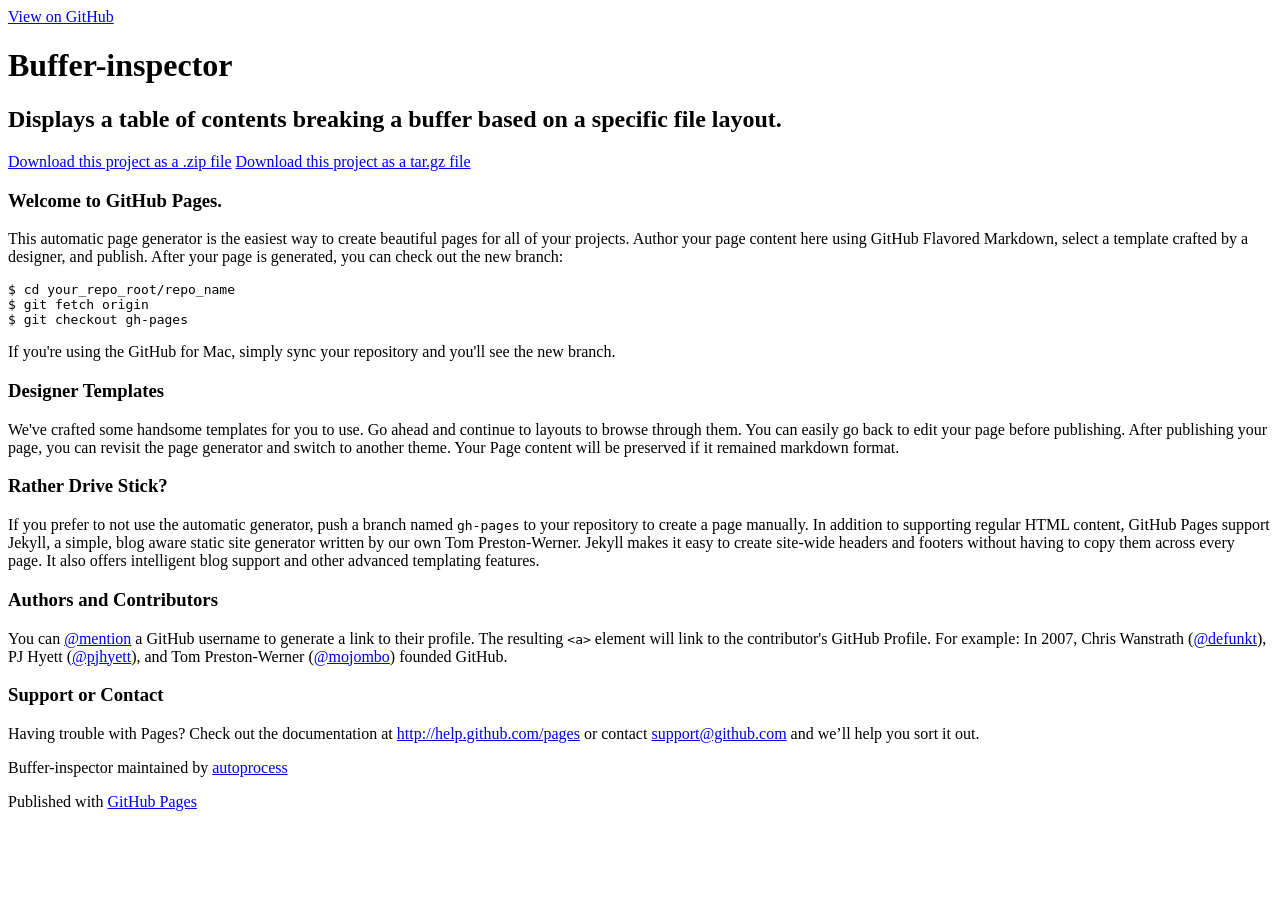
==== index.html @ 4fb951fe "Create gh-pages branch via GitHub" ====
<!DOCTYPE html>
<html>

  <head>
    <meta charset='utf-8' />
    <meta http-equiv="X-UA-Compatible" content="chrome=1" />
    <meta name="description" content="Buffer-inspector : Displays a table of contents breaking a buffer based on a specific file layout." />

    <link rel="stylesheet" type="text/css" media="screen" href="stylesheets/stylesheet.css">

    <title>Buffer-inspector</title>
  </head>

  <body>

    <!-- HEADER -->
    <div id="header_wrap" class="outer">
        <header class="inner">
          <a id="forkme_banner" href="https://github.com/autoprocess/buffer-inspector">View on GitHub</a>

          <h1 id="project_title">Buffer-inspector</h1>
          <h2 id="project_tagline">Displays a table of contents breaking a buffer based on a specific file layout.</h2>

            <section id="downloads">
              <a class="zip_download_link" href="https://github.com/autoprocess/buffer-inspector/zipball/master">Download this project as a .zip file</a>
              <a class="tar_download_link" href="https://github.com/autoprocess/buffer-inspector/tarball/master">Download this project as a tar.gz file</a>
            </section>
        </header>
    </div>

    <!-- MAIN CONTENT -->
    <div id="main_content_wrap" class="outer">
      <section id="main_content" class="inner">
        <h3>
<a name="welcome-to-github-pages" class="anchor" href="#welcome-to-github-pages"><span class="octicon octicon-link"></span></a>Welcome to GitHub Pages.</h3>

<p>This automatic page generator is the easiest way to create beautiful pages for all of your projects. Author your page content here using GitHub Flavored Markdown, select a template crafted by a designer, and publish. After your page is generated, you can check out the new branch:</p>

<pre><code>$ cd your_repo_root/repo_name
$ git fetch origin
$ git checkout gh-pages
</code></pre>

<p>If you're using the GitHub for Mac, simply sync your repository and you'll see the new branch.</p>

<h3>
<a name="designer-templates" class="anchor" href="#designer-templates"><span class="octicon octicon-link"></span></a>Designer Templates</h3>

<p>We've crafted some handsome templates for you to use. Go ahead and continue to layouts to browse through them. You can easily go back to edit your page before publishing. After publishing your page, you can revisit the page generator and switch to another theme. Your Page content will be preserved if it remained markdown format.</p>

<h3>
<a name="rather-drive-stick" class="anchor" href="#rather-drive-stick"><span class="octicon octicon-link"></span></a>Rather Drive Stick?</h3>

<p>If you prefer to not use the automatic generator, push a branch named <code>gh-pages</code> to your repository to create a page manually. In addition to supporting regular HTML content, GitHub Pages support Jekyll, a simple, blog aware static site generator written by our own Tom Preston-Werner. Jekyll makes it easy to create site-wide headers and footers without having to copy them across every page. It also offers intelligent blog support and other advanced templating features.</p>

<h3>
<a name="authors-and-contributors" class="anchor" href="#authors-and-contributors"><span class="octicon octicon-link"></span></a>Authors and Contributors</h3>

<p>You can <a href="https://github.com/blog/821" class="user-mention">@mention</a> a GitHub username to generate a link to their profile. The resulting <code>&lt;a&gt;</code> element will link to the contributor's GitHub Profile. For example: In 2007, Chris Wanstrath (<a href="https://github.com/defunkt" class="user-mention">@defunkt</a>), PJ Hyett (<a href="https://github.com/pjhyett" class="user-mention">@pjhyett</a>), and Tom Preston-Werner (<a href="https://github.com/mojombo" class="user-mention">@mojombo</a>) founded GitHub.</p>

<h3>
<a name="support-or-contact" class="anchor" href="#support-or-contact"><span class="octicon octicon-link"></span></a>Support or Contact</h3>

<p>Having trouble with Pages? Check out the documentation at <a href="http://help.github.com/pages">http://help.github.com/pages</a> or contact <a href="mailto:support@github.com">support@github.com</a> and we’ll help you sort it out.</p>
      </section>
    </div>

    <!-- FOOTER  -->
    <div id="footer_wrap" class="outer">
      <footer class="inner">
        <p class="copyright">Buffer-inspector maintained by <a href="https://github.com/autoprocess">autoprocess</a></p>
        <p>Published with <a href="http://pages.github.com">GitHub Pages</a></p>
      </footer>
    </div>

    

  </body>
</html>
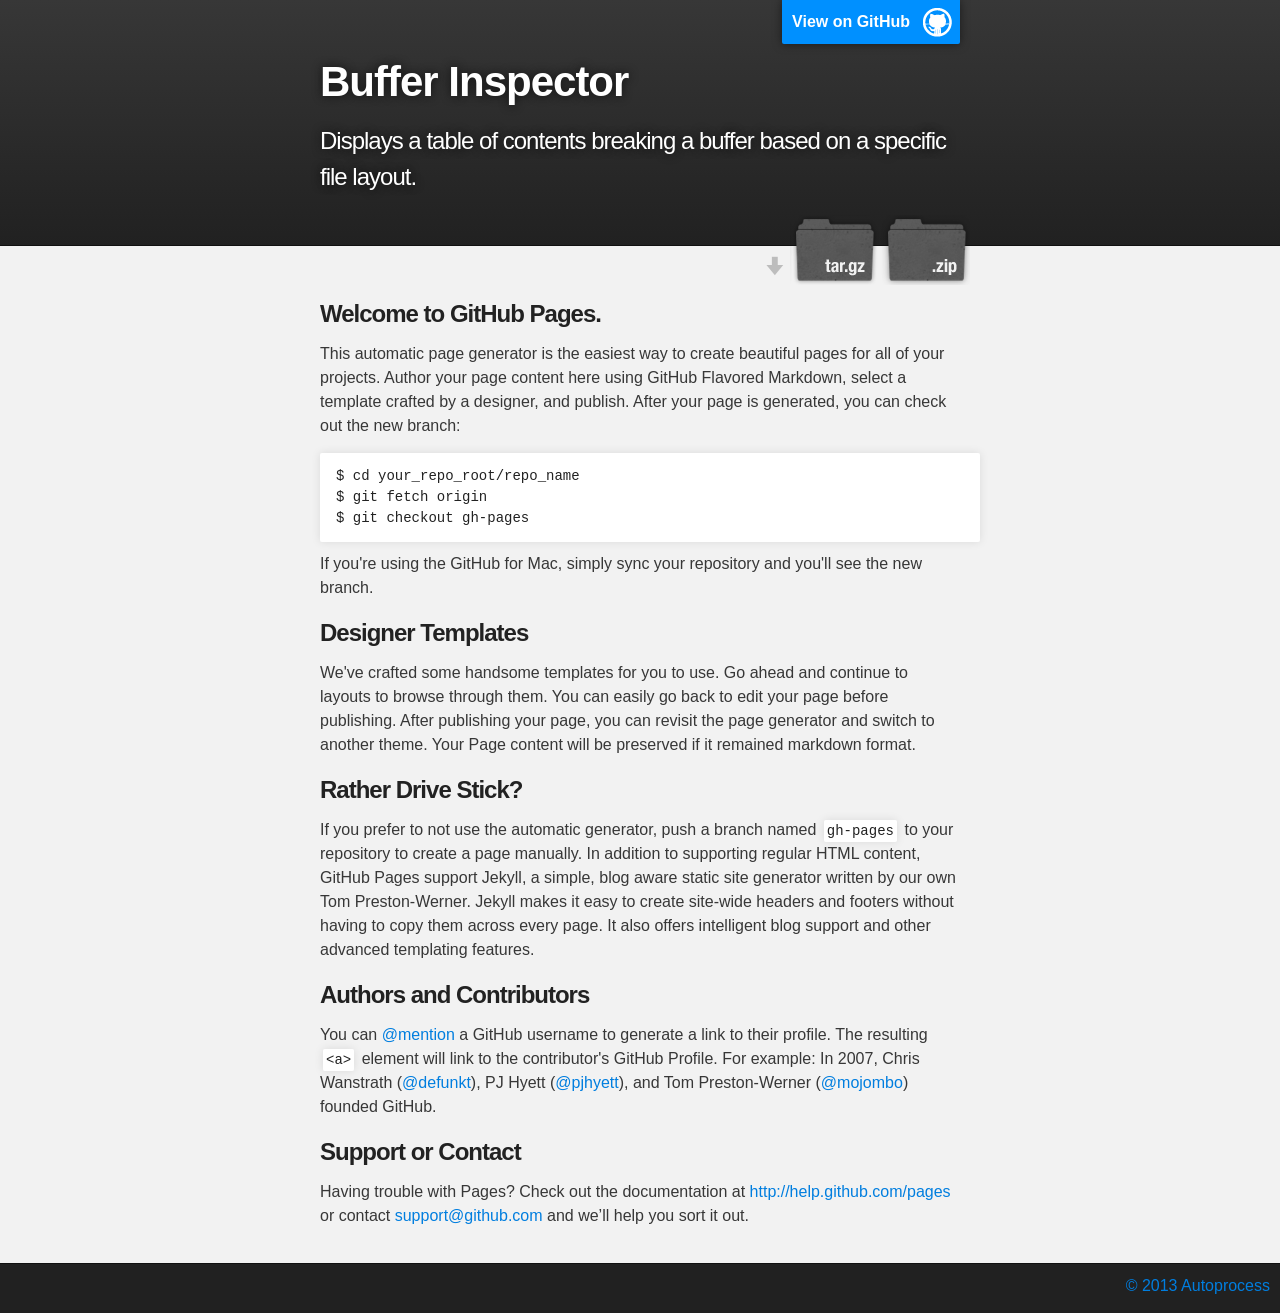
==== commit 1dda042d: "Alterações na página inicial" ====
--- a/index.html
+++ b/index.html
@@ -8,7 +8,7 @@
 
     <link rel="stylesheet" type="text/css" media="screen" href="stylesheets/stylesheet.css">
 
-    <title>Buffer-inspector</title>
+    <title>Buffer Inspector</title>
   </head>
 
   <body>
@@ -18,7 +18,7 @@
         <header class="inner">
           <a id="forkme_banner" href="https://github.com/autoprocess/buffer-inspector">View on GitHub</a>
 
-          <h1 id="project_title">Buffer-inspector</h1>
+          <h1 id="project_title">Buffer Inspector</h1>
           <h2 id="project_tagline">Displays a table of contents breaking a buffer based on a specific file layout.</h2>
 
             <section id="downloads">
@@ -67,10 +67,7 @@
 
     <!-- FOOTER  -->
     <div id="footer_wrap" class="outer">
-      <footer class="inner">
-        <p class="copyright">Buffer-inspector maintained by <a href="https://github.com/autoprocess">autoprocess</a></p>
-        <p>Published with <a href="http://pages.github.com">GitHub Pages</a></p>
-      </footer>
+        <p class="copyright"><a href="https://github.com/autoprocess">© 2013 Autoprocess</a></p>
     </div>
 
     
--- a/stylesheets/stylesheet.css
+++ b/stylesheets/stylesheet.css
@@ -0,0 +1,431 @@
+/*******************************************************************************
+Slate Theme for GitHub Pages
+by Jason Costello, @jsncostello
+*******************************************************************************/
+
+@import url(pygment_trac.css);
+
+/*******************************************************************************
+MeyerWeb Reset
+*******************************************************************************/
+
+html, body, div, span, applet, object, iframe,
+h1, h2, h3, h4, h5, h6, p, blockquote, pre,
+a, abbr, acronym, address, big, cite, code,
+del, dfn, em, img, ins, kbd, q, s, samp,
+small, strike, strong, sub, sup, tt, var,
+b, u, i, center,
+dl, dt, dd, ol, ul, li,
+fieldset, form, label, legend,
+table, caption, tbody, tfoot, thead, tr, th, td,
+article, aside, canvas, details, embed,
+figure, figcaption, footer, header, hgroup,
+menu, nav, output, ruby, section, summary,
+time, mark, audio, video {
+  margin: 0;
+  padding: 0;
+  border: 0;
+  font: inherit;
+  vertical-align: baseline;
+}
+
+/* HTML5 display-role reset for older browsers */
+article, aside, details, figcaption, figure,
+footer, header, hgroup, menu, nav, section {
+  display: block;
+}
+
+ol, ul {
+  list-style: none;
+}
+
+blockquote, q {
+}
+
+table {
+  border-collapse: collapse;
+  border-spacing: 0;
+}
+
+/*******************************************************************************
+Theme Styles
+*******************************************************************************/
+
+body {
+  box-sizing: border-box;
+  color:#373737;
+  background: #212121;
+  font-size: 16px;
+  font-family: 'Myriad Pro', Calibri, Helvetica, Arial, sans-serif;
+  line-height: 1.5;
+  -webkit-font-smoothing: antialiased;
+}
+
+h1, h2, h3, h4, h5, h6 {
+  margin: 10px 0;
+  font-weight: 700;
+  color:#222222;
+  font-family: 'Lucida Grande', 'Calibri', Helvetica, Arial, sans-serif;
+  letter-spacing: -1px;
+}
+
+h1 {
+  font-size: 36px;
+  font-weight: 700;
+}
+
+h2 {
+  padding-bottom: 10px;
+  font-size: 32px;
+  background: url('../images/bg_hr.png') repeat-x bottom;
+}
+
+h3 {
+  font-size: 24px;
+}
+
+h4 {
+  font-size: 21px;
+}
+
+h5 {
+  font-size: 18px;
+}
+
+h6 {
+  font-size: 16px;
+}
+
+p {
+  margin: 10px 0 15px 0;
+}
+
+footer p {
+  color: #f2f2f2;
+}
+
+a {
+  text-decoration: none;
+  color: #007edf;
+  text-shadow: none;
+
+  transition: color 0.5s ease;
+  transition: text-shadow 0.5s ease;
+  -webkit-transition: color 0.5s ease;
+  -webkit-transition: text-shadow 0.5s ease;
+  -moz-transition: color 0.5s ease;
+  -moz-transition: text-shadow 0.5s ease;
+  -o-transition: color 0.5s ease;
+  -o-transition: text-shadow 0.5s ease;
+  -ms-transition: color 0.5s ease;
+  -ms-transition: text-shadow 0.5s ease;
+}
+
+#main_content a:hover {
+  color: #0069ba;
+  text-shadow: #0090ff 0px 0px 2px;
+}
+
+footer a:hover {
+  color: #43adff;
+  text-shadow: #0090ff 0px 0px 2px;
+}
+
+em {
+  font-style: italic;
+}
+
+strong {
+  font-weight: bold;
+}
+
+img {
+  position: relative;
+  margin: 0 auto;
+  max-width: 739px;
+  padding: 5px;
+  margin: 10px 0 10px 0;
+  border: 1px solid #ebebeb;
+
+  box-shadow: 0 0 5px #ebebeb;
+  -webkit-box-shadow: 0 0 5px #ebebeb;
+  -moz-box-shadow: 0 0 5px #ebebeb;
+  -o-box-shadow: 0 0 5px #ebebeb;
+  -ms-box-shadow: 0 0 5px #ebebeb;
+}
+
+pre, code {
+  width: 100%;
+  color: #222;
+  background-color: #fff;
+
+  font-family: Monaco, "Bitstream Vera Sans Mono", "Lucida Console", Terminal, monospace;
+  font-size: 14px;
+
+  border-radius: 2px;
+  -moz-border-radius: 2px;
+  -webkit-border-radius: 2px;
+
+
+
+}
+
+pre {
+  width: 100%;
+  padding: 10px;
+  box-shadow: 0 0 10px rgba(0,0,0,.1);
+  overflow: auto;
+}
+
+code {
+  padding: 3px;
+  margin: 0 3px;
+  box-shadow: 0 0 10px rgba(0,0,0,.1);
+}
+
+pre code {
+  display: block;
+  box-shadow: none;
+}
+
+blockquote {
+  color: #666;
+  margin-bottom: 20px;
+  padding: 0 0 0 20px;
+  border-left: 3px solid #bbb;
+}
+
+ul, ol, dl {
+  margin-bottom: 15px
+}
+
+ul li {
+  list-style: inside;
+  padding-left: 20px;
+}
+
+ol li {
+  list-style: decimal inside;
+  padding-left: 20px;
+}
+
+dl dt {
+  font-weight: bold;
+}
+
+dl dd {
+  padding-left: 20px;
+  font-style: italic;
+}
+
+dl p {
+  padding-left: 20px;
+  font-style: italic;
+}
+
+hr {
+  height: 1px;
+  margin-bottom: 5px;
+  border: none;
+  background: url('../images/bg_hr.png') repeat-x center;
+}
+
+table {
+  border: 1px solid #373737;
+  margin-bottom: 20px;
+  text-align: left;
+ }
+
+th {
+  font-family: 'Lucida Grande', 'Helvetica Neue', Helvetica, Arial, sans-serif;
+  padding: 10px;
+  background: #373737;
+  color: #fff;
+ }
+
+td {
+  padding: 10px;
+  border: 1px solid #373737;
+ }
+
+form {
+  background: #f2f2f2;
+  padding: 20px;
+}
+
+img {
+  width: 100%;
+  max-width: 100%;
+}
+
+/*******************************************************************************
+Full-Width Styles
+*******************************************************************************/
+
+.outer {
+  width: 100%;
+}
+
+.inner {
+  position: relative;
+  max-width: 640px;
+  padding: 20px 10px;
+  margin: 0 auto;
+}
+
+#forkme_banner {
+  display: block;
+  position: absolute;
+  top:0;
+  right: 10px;
+  z-index: 10;
+  padding: 10px 50px 10px 10px;
+  color: #fff;
+  background: url('../images/blacktocat.png') #0090ff no-repeat 95% 50%;
+  font-weight: 700;
+  box-shadow: 0 0 10px rgba(0,0,0,.5);
+  border-bottom-left-radius: 2px;
+  border-bottom-right-radius: 2px;
+}
+
+#header_wrap {
+  background: #212121;
+  background: -moz-linear-gradient(top, #373737, #212121);
+  background: -webkit-linear-gradient(top, #373737, #212121);
+  background: -ms-linear-gradient(top, #373737, #212121);
+  background: -o-linear-gradient(top, #373737, #212121);
+  background: linear-gradient(top, #373737, #212121);
+}
+
+#header_wrap .inner {
+  padding: 50px 10px 30px 10px;
+}
+
+#project_title {
+  margin: 0;
+  color: #fff;
+  font-size: 42px;
+  font-weight: 700;
+  text-shadow: #111 0px 0px 10px;
+}
+
+#project_tagline {
+  color: #fff;
+  font-size: 24px;
+  font-weight: 300;
+  background: none;
+  text-shadow: #111 0px 0px 10px;
+}
+
+#downloads {
+  position: absolute;
+  width: 210px;
+  z-index: 10;
+  bottom: -40px;
+  right: 0;
+  height: 70px;
+  background: url('../images/icon_download.png') no-repeat 0% 90%;
+}
+
+.zip_download_link {
+  display: block;
+  float: right;
+  width: 90px;
+  height:70px;
+  text-indent: -5000px;
+  overflow: hidden;
+  background: url(../images/sprite_download.png) no-repeat bottom left;
+}
+
+.tar_download_link {
+  display: block;
+  float: right;
+  width: 90px;
+  height:70px;
+  text-indent: -5000px;
+  overflow: hidden;
+  background: url(../images/sprite_download.png) no-repeat bottom right;
+  margin-left: 10px;
+}
+
+.zip_download_link:hover {
+  background: url(../images/sprite_download.png) no-repeat top left;
+}
+
+.tar_download_link:hover {
+  background: url(../images/sprite_download.png) no-repeat top right;
+}
+
+#main_content_wrap {
+  background: #f2f2f2;
+  border-top: 1px solid #111;
+  border-bottom: 1px solid #111;
+}
+
+#main_content {
+  padding-top: 40px;
+}
+
+#footer_wrap {
+  text-align: right;
+  background: #212121;
+}
+
+#footer_wrap p{
+  padding-right: 10px;
+}
+
+
+/*******************************************************************************
+Small Device Styles
+*******************************************************************************/
+
+@media screen and (max-width: 480px) {
+  body {
+    font-size:14px;
+  }
+
+  #downloads {
+    display: none;
+  }
+
+  .inner {
+    min-width: 320px;
+    max-width: 480px;
+  }
+
+  #project_title {
+  font-size: 32px;
+  }
+
+  h1 {
+    font-size: 28px;
+  }
+
+  h2 {
+    font-size: 24px;
+  }
+
+  h3 {
+    font-size: 21px;
+  }
+
+  h4 {
+    font-size: 18px;
+  }
+
+  h5 {
+    font-size: 14px;
+  }
+
+  h6 {
+    font-size: 12px;
+  }
+
+  code, pre {
+    min-width: 320px;
+    max-width: 480px;
+    font-size: 11px;
+  }
+
+}
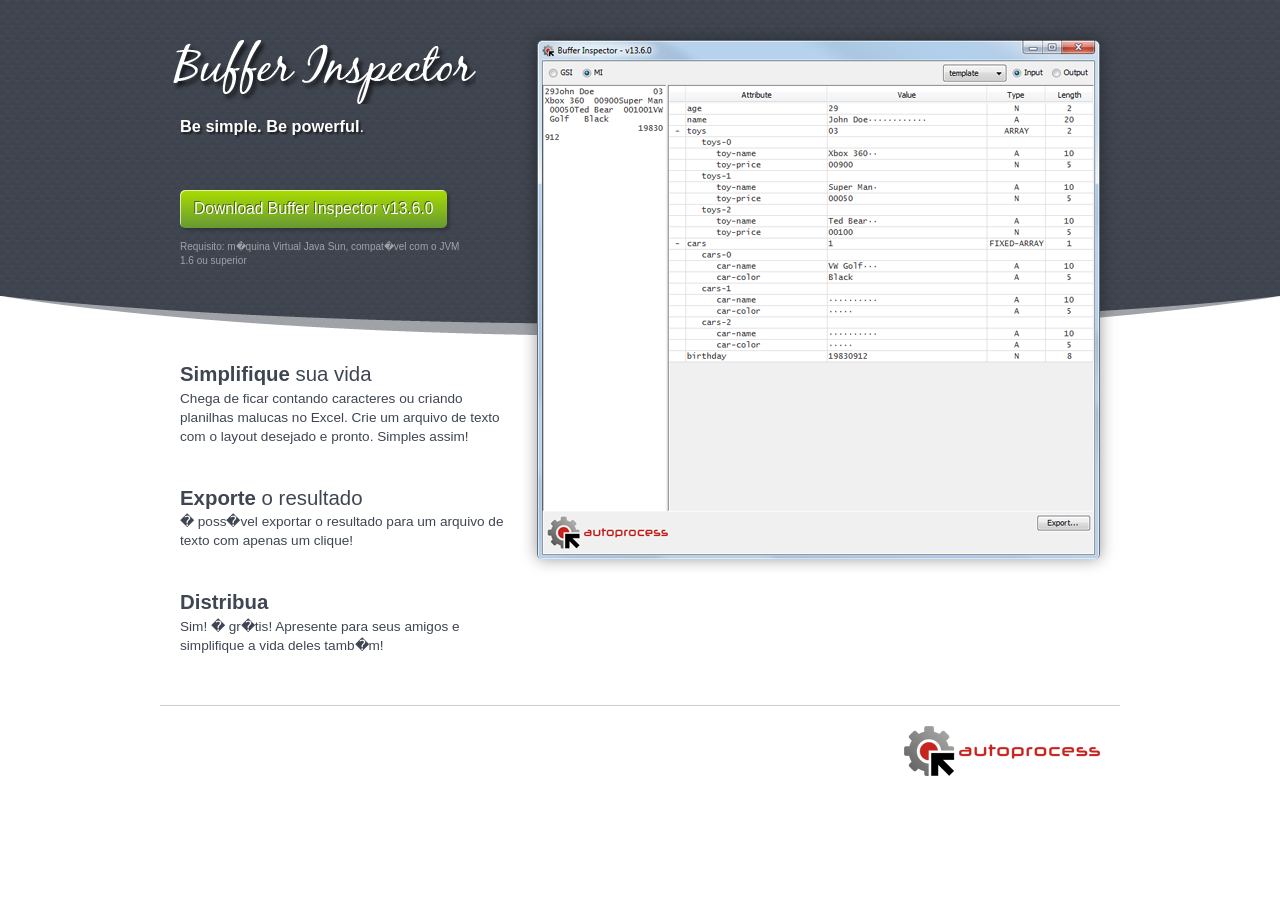
==== commit a2aec1eb: "new site" ====
--- a/index.html
+++ b/index.html
@@ -1,76 +1,66 @@
 <!DOCTYPE html>
-<html>
+<html lang="pt-BR">
+	<head>
+		<title>Buffer Inspector</title>
+		<link rel="stylesheet" href="css/site.css" />
+		<link rel="shortcut icon" href="../favicon.ico">
+	</head>
+	<body class="home">
+		<header>
+			<div class="inner">
+				<div id="branding">
+					<h1 id="logo"><img src="img/logo-inspector.png" alt="Buffer Inspector" /></h1>
+					<h2><strong>Be simple. Be powerful</strong>.</h2>
+				</div>
+				<div id="actions">
+					<a class="button buttonOn" href="download/inspector-13.6.0.jar">Download Buffer Inspector v13.6.0</a>
+					<p id="worksWith">Requisito: m�quina Virtual Java Sun, compat�vel com o JVM 1.6 ou superior</p>
+				</div> <!-- /#actions -->
+				<div id="screenshot" title="Screenshot of Buffer Inspector"></div>
+			</div> <!-- /.inner -->
+		</header>
+		<section id="content">
+			<div id="v"></div>
+			<section id="majorPoints">
+				<section>
+					<div class="inner">
+						<h2><strong>Simplifique</strong> sua vida</h2>
+						<p>Chega de ficar contando caracteres ou criando planilhas malucas no Excel. Crie um arquivo de texto com o layout desejado e pronto. Simples assim!</p>
+					</div> <!-- /.inner -->
+				</section>
+				<section>
+					<div class="inner">
+						<h2><strong>Exporte</strong> o resultado</h2>
+						<p>� poss�vel exportar o resultado para um arquivo de texto com apenas um clique!</p>
+					</div> <!-- /.inner -->
+				</section>
+				<section>
+					<div class="inner">
+						<h2><strong>Distribua</strong></h2>
+						<p>Sim! � gr�tis! Apresente para seus amigos e simplifique a vida deles tamb�m!</p>
+					</div> <!-- /.inner -->
+				</section>
+			</section> <!-- /#majorPoints -->
+		</section> <!-- /#content -->
+		<section id="footer">
+			<a href="http://www.autoprocess.com.br" target="_self">
+				<img border="0" src="img/auto_process.png">
+			</a>
+		</section>
 
-  <head>
-    <meta charset='utf-8' />
-    <meta http-equiv="X-UA-Compatible" content="chrome=1" />
-    <meta name="description" content="Buffer-inspector : Displays a table of contents breaking a buffer based on a specific file layout." />
+<script type="text/javascript">
 
-    <link rel="stylesheet" type="text/css" media="screen" href="stylesheets/stylesheet.css">
+var _gaq = _gaq || [];
+_gaq.push(['_setAccount', 'UA-23134250-1']);
+_gaq.push(['_trackPageview']);
 
-    <title>Buffer Inspector</title>
-  </head>
+(function() {
+var ga = document.createElement('script'); ga.type = 'text/javascript'; ga.async = true;
+ga.src = ('https:' == document.location.protocol ? 'https://ssl' : 'http://www') + '.google-analytics.com/ga.js';
+var s = document.getElementsByTagName('script')[0]; s.parentNode.insertBefore(ga, s);
+})();
 
-  <body>
+</script>
 
-    <!-- HEADER -->
-    <div id="header_wrap" class="outer">
-        <header class="inner">
-          <a id="forkme_banner" href="https://github.com/autoprocess/buffer-inspector">View on GitHub</a>
-
-          <h1 id="project_title">Buffer Inspector</h1>
-          <h2 id="project_tagline">Displays a table of contents breaking a buffer based on a specific file layout.</h2>
-
-            <section id="downloads">
-              <a class="zip_download_link" href="https://github.com/autoprocess/buffer-inspector/zipball/master">Download this project as a .zip file</a>
-              <a class="tar_download_link" href="https://github.com/autoprocess/buffer-inspector/tarball/master">Download this project as a tar.gz file</a>
-            </section>
-        </header>
-    </div>
-
-    <!-- MAIN CONTENT -->
-    <div id="main_content_wrap" class="outer">
-      <section id="main_content" class="inner">
-        <h3>
-<a name="welcome-to-github-pages" class="anchor" href="#welcome-to-github-pages"><span class="octicon octicon-link"></span></a>Welcome to GitHub Pages.</h3>
-
-<p>This automatic page generator is the easiest way to create beautiful pages for all of your projects. Author your page content here using GitHub Flavored Markdown, select a template crafted by a designer, and publish. After your page is generated, you can check out the new branch:</p>
-
-<pre><code>$ cd your_repo_root/repo_name
-$ git fetch origin
-$ git checkout gh-pages
-</code></pre>
-
-<p>If you're using the GitHub for Mac, simply sync your repository and you'll see the new branch.</p>
-
-<h3>
-<a name="designer-templates" class="anchor" href="#designer-templates"><span class="octicon octicon-link"></span></a>Designer Templates</h3>
-
-<p>We've crafted some handsome templates for you to use. Go ahead and continue to layouts to browse through them. You can easily go back to edit your page before publishing. After publishing your page, you can revisit the page generator and switch to another theme. Your Page content will be preserved if it remained markdown format.</p>
-
-<h3>
-<a name="rather-drive-stick" class="anchor" href="#rather-drive-stick"><span class="octicon octicon-link"></span></a>Rather Drive Stick?</h3>
-
-<p>If you prefer to not use the automatic generator, push a branch named <code>gh-pages</code> to your repository to create a page manually. In addition to supporting regular HTML content, GitHub Pages support Jekyll, a simple, blog aware static site generator written by our own Tom Preston-Werner. Jekyll makes it easy to create site-wide headers and footers without having to copy them across every page. It also offers intelligent blog support and other advanced templating features.</p>
-
-<h3>
-<a name="authors-and-contributors" class="anchor" href="#authors-and-contributors"><span class="octicon octicon-link"></span></a>Authors and Contributors</h3>
-
-<p>You can <a href="https://github.com/blog/821" class="user-mention">@mention</a> a GitHub username to generate a link to their profile. The resulting <code>&lt;a&gt;</code> element will link to the contributor's GitHub Profile. For example: In 2007, Chris Wanstrath (<a href="https://github.com/defunkt" class="user-mention">@defunkt</a>), PJ Hyett (<a href="https://github.com/pjhyett" class="user-mention">@pjhyett</a>), and Tom Preston-Werner (<a href="https://github.com/mojombo" class="user-mention">@mojombo</a>) founded GitHub.</p>
-
-<h3>
-<a name="support-or-contact" class="anchor" href="#support-or-contact"><span class="octicon octicon-link"></span></a>Support or Contact</h3>
-
-<p>Having trouble with Pages? Check out the documentation at <a href="http://help.github.com/pages">http://help.github.com/pages</a> or contact <a href="mailto:support@github.com">support@github.com</a> and we’ll help you sort it out.</p>
-      </section>
-    </div>
-
-    <!-- FOOTER  -->
-    <div id="footer_wrap" class="outer">
-        <p class="copyright"><a href="https://github.com/autoprocess">© 2013 Autoprocess</a></p>
-    </div>
-
-    
-
-  </body>
-</html>
+	</body>
+</html>
--- a/css/site.css
+++ b/css/site.css
@@ -0,0 +1,472 @@
+@CHARSET "ISO-8859-1";
+
+/* GENERAL ========================================= */
+
+/* Zero default margin & padding around common elements */
+article, blockquote, body, dd, dl, dt, fieldset, form, h1, h2, h3, h4, h5, h6, header, li, nav, ol, p, section, ul {
+	margin: 0;
+	border: 0 none #FFFFFF;
+	padding: 0;
+}
+
+body {
+	min-width: 1000px;
+	min-height: 380px;
+	color: #3F4652;
+	line-height: 1.4;
+	font-family: 'Helvetica Neue', Helvetica, Arial, sans-serif;
+	font-size: 85%;
+	text-align: center;
+}
+
+a {
+	color: #0099cc;
+	text-decoration: underline;
+}
+
+a:visited {
+	color: #9966cc;
+}
+
+a:hover {
+	text-decoration: none;
+}
+
+img {
+	border: 0 none transparent;
+}
+
+input, select, table, textarea {
+	font-size: 100%;
+	font-family: Arial, Helvetica, sans-serif;
+}
+
+
+
+
+/* HEADER ========================================= */
+
+header {
+  display: block;
+	width: 100%;
+	height: 360px;
+	min-width: 960px;
+	background-color: #3c424d;
+	background-image: url(../img/carbon_dark.png);
+	color: #ffffff;
+}
+
+.notHome header {
+  height: 200px;
+  min-width: 740px;
+}
+
+header > .inner {
+	position: relative;
+	width: 920px;
+	margin: 0 auto;
+}
+
+.notHome header > .inner {
+  width: 660px;
+}
+
+#branding {
+	position: absolute;
+	width: 317px;
+	left: 0;
+	top: 40px;
+	text-align: left;
+}
+
+.notHome #branding {
+  top: 20px;
+}
+
+#logo {
+	position: relative;
+	left: -7px;
+	width: 232px;
+	height: 75px;
+}
+
+#branding h2 {
+	margin: 0px 0 0 0;
+	font-size: 120%;
+	font-weight: normal;
+	text-shadow: 2px 2px 2px rgba(0,0,0,0.6);
+}
+
+#actions {
+	position: absolute;
+	left: 0;
+	top: 190px;
+	width: 285px;
+	text-align: left;
+}
+
+.notHome #actions {
+  left: auto;
+  right: 0;
+  top: 60px;
+}
+
+.button,
+.button:visited {
+	display: inline-block;
+	border: 0 none #ffffff;
+	-webkit-border-radius: 5px;
+	-moz-border-radius: 5px;
+	border-radius: 5px;
+	background-color: #cccccc;
+  background-image: -webkit-gradient(linear, left top, left bottom, from(rgba(127,127,127,0)), to(#7f7f7f));
+  background-image: -moz-linear-gradient(top, rgba(127,127,127,0), #7f7f7f);
+  color: #000000;
+  font-size: 115%;
+  line-height: 38px;
+  text-align: center;
+  text-decoration: none;
+	padding: 0 14px;
+  text-shadow: 1px 1px 0 rgba(255,255,255,0.67);
+  -webkit-box-shadow: inset 1px 1px 0 rgba(255,255,255,0.67), 3px 3px 3px rgba(0,0,0,0.2);
+  -moz-box-shadow: inset 1px 1px 0 rgba(255,255,255,0.67), 3px 3px 3px rgba(0,0,0,0.2);
+  box-shadow: inset 1px 1px 0 rgba(255,255,255,0.67), 3px 3px 3px rgba(0,0,0,0.2);
+}
+
+.button:hover {
+	background-color: #ffffff;
+}
+
+.button:active {
+  background-color: #7f7f7f;
+  background-image: -webkit-gradient(linear, left top, left bottom, from(rgba(153,153,153,0)), to(#999999));
+  background-image: -moz-linear-gradient(top, rgba(153,153,153,0), #999999);
+	-webkit-box-shadow: inset 1px 1px 0 rgba(255,255,255,0.67);
+	-moz-box-shadow: inset 1px 1px 0 rgba(255,255,255,0.67);
+	box-shadow: inset 1px 1px 0 rgba(255,255,255,0.67);
+}
+
+.buttonOn,
+.buttonOn:visited {
+	background-color: #aadd00;
+  background-image: -webkit-gradient(linear, left top, left bottom, from(rgba(102,153,51,0)), to(#669933));
+  background-image: -moz-linear-gradient(top, rgba(102,153,51,0), #669933);
+  color: #ffffff;
+  text-shadow: -1px -1px 0 rgba(0,0,0,0.5);
+}
+
+.buttonOn:hover {
+	background-color: #ccff00;
+}
+
+.buttonOn:active {
+  background-color: #669933;
+  background-image: -webkit-gradient(linear, left top, left bottom, from(rgba(127,178,76,0)), to(#7fb24c));
+  background-image: -moz-linear-gradient(top, rgba(127,178,76,0), #7fb24c);
+}
+
+#demo {
+	width: 153px;
+	height: 36px;
+	margin: 0 11px 0 0;
+}
+
+#signup {
+	width: 153px;
+	height: 36px;
+	margin-right: -10px;
+}
+
+#worksWith {
+	margin: 12px 0 0 0;
+	color: rgba(255,255,255,0.5);
+	font-size: 10px;
+}
+
+#gmail {
+	display: inline-block;
+	position: relative;
+	top: -3px;
+	width: 55px;
+	height: 21px;
+	overflow: hidden;
+	margin: 0 0.3em;
+	background-image: url(../img/gmail.png);
+	background-repeat: no-repeat;
+	text-indent: -9999px;
+	vertical-align: middle;
+}
+
+#screenshot {
+	position: absolute;
+	right: 0;
+	top: 40px;
+	z-index: 1;
+	width: 563px;
+	height: 519px;
+	-webkit-border-radius: 5px;
+	-moz-border-radius: 5px;
+	border-radius: 5px;
+	background-image: url(../img/inspector.png);
+	background-repeat: no-repeat;
+	-webkit-box-shadow: 0 0 16px rgba(0,0,0,0.4);
+	-moz-box-shadow: 0 0 16px rgba(0,0,0,0.4);
+	box-shadow: 0 0 16px rgba(0,0,0,0.4);
+	-webkit-transition: top 0.5s ease-out;
+	-moz-transition: top 0.5s ease-out;
+	transition: top 0.5s ease-out;
+}
+
+#screenshot.moved {
+  top: 270px;
+}
+
+#signupForm {
+  display: none;
+	position: absolute;
+	right: 0;
+	top: 40px;
+	z-index: 0;
+	width: 463px;
+	height: 300px;
+	-webkit-border-radius: 7px;
+	-moz-border-radius: 7px;
+	border-radius: 7px;
+	padding: 40px 50px;
+	background-color: #303336;
+	background-color: rgba(0,0,0,0.25);
+	text-align: left;
+}
+
+#signupForm.on {
+  display: block;
+}
+
+#signupFormClose {
+  position: absolute;
+  top: 5px;
+  right: 5px;
+  width: 30px;
+  height: 30px;
+  background-image: url(../img/signup_close.gif);
+  background-repeat: no-repeat;
+  background-position: 50% 50%;
+  text-indent: -9999px;
+  opacity: 0.25;
+  -webkit-transition: opacity 0.2s linear;
+  -moz-transition: opacity 0.2s linear;
+  transition: opacity 0.2s linear;
+}
+
+#signupFormClose:hover {
+  opacity: 1;
+}
+
+#signupForm > p {
+  min-height: 71px;
+	font-size: 110%;
+	font-family: Georgia;
+	font-style: italic;
+}
+
+#signupForm form {
+  margin-top: 10px;
+}
+
+#signupForm label {
+  display: block;
+  margin-bottom: 10px;
+}
+
+#signupForm input[type="text"] {
+  width: 330px;
+  height: 26px;
+  border: 0 none #ffffff;
+	-webkit-border-radius: 5px;
+	-moz-border-radius: 5px;
+	border-radius: 5px;
+  padding: 5px 8px;
+  font-size: 120%;
+  line-height: 28px;
+  vertical-align: top;
+  outline: none;
+  -webkit-box-shadow: inset 3px 3px 2px rgba(0,0,0,0.25);
+  -moz-box-shadow: inset 3px 3px 2px rgba(0,0,0,0.25);
+  box-shadow: inset 3px 3px 2px rgba(0,0,0,0.25);
+}
+
+#signupForm input[type="text"]:focus {
+  -webkit-box-shadow: inset 3px 3px 5px rgba(0,0,0,0.333), 0 0 10px #99cc00;
+  -moz-box-shadow: inset 3px 3px 5px rgba(0,0,0,0.333), 0 0 10px #99cc00;
+  box-shadow: inset 3px 3px 5px rgba(0,0,0,0.333), 0 0 10px #99cc00;
+}
+
+#signupForm input[type="submit"] {
+	display: inline-block;
+	width: 100px;
+	height: 36px;
+	margin: 0 0 0 11px;
+	padding: 0;
+  vertical-align: top;
+  cursor: pointer;
+}
+
+header menu {
+	position: absolute;
+	top: 0;
+	right: 0;
+	margin: 0;
+	padding: 0;
+	list-style: none;
+}
+
+header menu input {
+	position: absolute;
+	right: 0;
+	top: 0;
+	margin: 0;
+	border: 0 none #ffffff;
+	-webkit-border-bottom-left-radius: 6px;
+	padding: 4px 8px 4px 11px;
+	background-color: rgba(0,0,0,0.25);
+	color: #ffffff;
+	color: rgba(255,255,255,0.5);
+	font-size: 85%;
+	cursor: pointer;
+	-webkit-transition: color 0.2s linear;
+	-moz-transition: color 0.2s linear;
+	transition: color 0.2s linear;
+}
+
+header menu input:hover {
+	color: #ffffff;
+}
+
+
+
+
+/* CONTENT ========================================= */
+
+#content {
+  display: block;
+	position: relative;
+	margin: 0 auto 30px auto;
+	padding: 0 0 20px 0;
+	background-color: #ffffff;
+	text-align: left;
+}
+
+#v {
+	position: absolute;
+	left: 0;
+	top: -64px;
+	width: 100%;
+	height: 64px;
+	background-image: url(../img/v.png);
+	background-size: 100% 100%;
+}
+
+#majorPoints {
+  display: block;
+  width: 960px;
+  margin: 0 auto;
+	overflow: hidden;
+}
+
+#majorPoints section {
+  display: block;
+	width: 350px;
+	margin-top: 2.8em;
+}
+
+#majorPoints section:first-child {
+	margin-top: 0;
+}
+
+#majorPoints .inner {
+	padding: 0 0 0 20px;
+}
+
+#majorPoints h2 {
+	font-size: 150%;
+	font-weight: normal;
+}
+
+#main {
+  width: 660px;
+  margin: 0 auto;
+}
+
+#main h1 {
+  font-size: 150%;
+  font-weight: normal;
+}
+
+#main p {
+  margin-top: 1.4em;
+}
+
+#teamPhoto {
+  height: 174px;
+  margin-top: 1.4em;
+  -webkit-border-radius: 8px;
+  -moz-border-radius: 8px;
+  border-radius: 8px;
+  background-image: url(../img/fluent_team_photo.jpg);
+  background-repeat: no-repeat;
+}
+
+#about3 {
+  overflow: hidden;
+  margin-top: 1.4em;
+  list-style: none;
+}
+
+#about3 li {
+  float: left;
+  width: 30.333%;
+  padding: 0 1.5% 0 1.5%;
+}
+
+#about3 li:first-child {
+  padding-right: 3%;
+  padding-left: 0;
+}
+
+#about3 li:last-child {
+  padding-right: 0;
+  padding-left: 3%;
+}
+
+#about3 h2 {
+  font-size: 130%;
+  font-weight: normal;
+}
+
+#about3 h2 + p {
+  margin-top: 0.4em;
+}
+
+#main form {
+  margin-top: 1.4em;
+}
+
+#main form label {
+  display: block;
+  margin-bottom: 5px;
+  font-weight: bold;
+}
+
+#main form input[type="text"] {
+  width: 25em;
+}
+
+#footer {
+  border-top: 1px solid #ccc;
+  display: block;
+  width: 920px;
+  margin: 0 auto;
+  padding: 20px;
+  color: #b2b2b2;
+  text-align: right;
+}
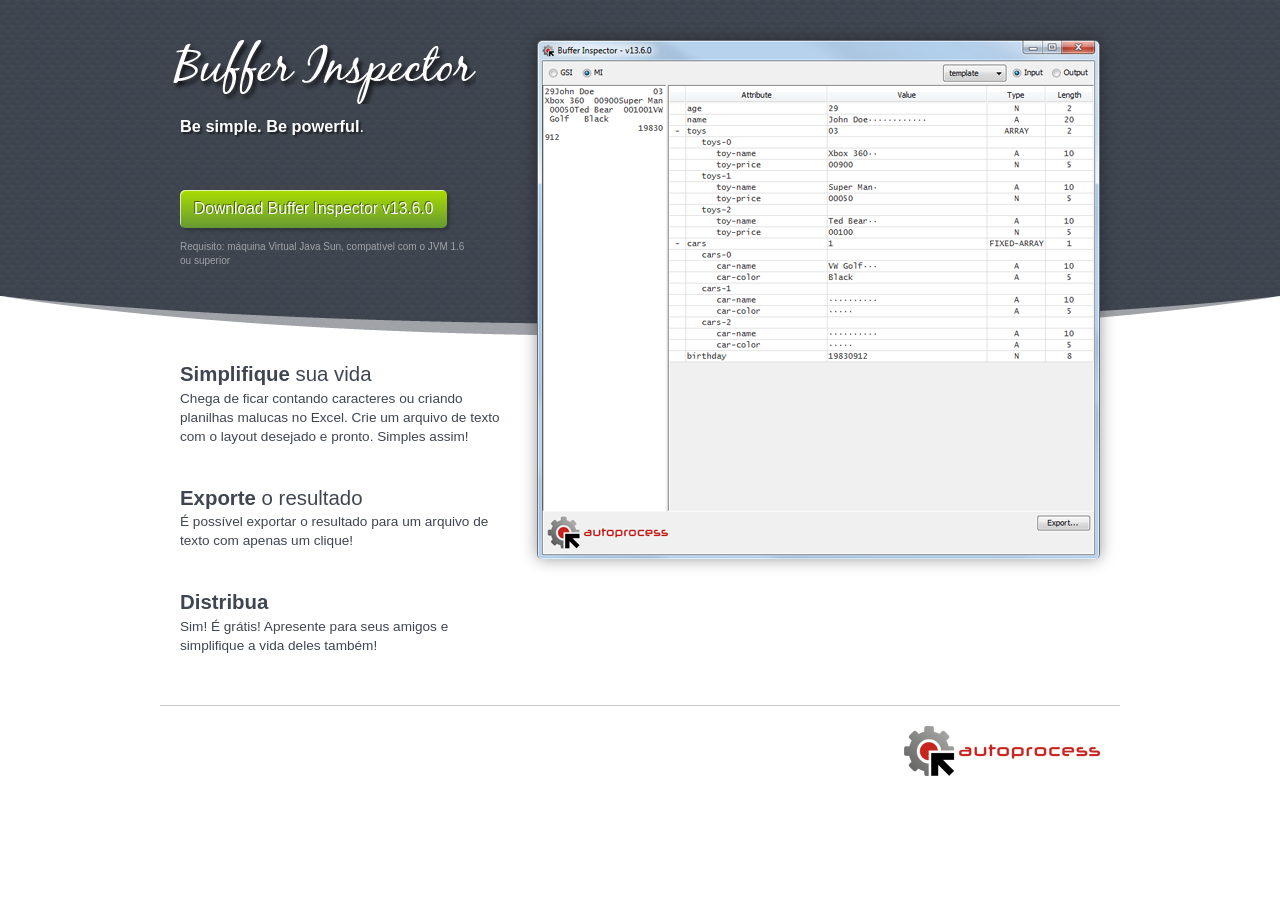
==== commit a3637553: "Update index.html" ====
--- a/index.html
+++ b/index.html
@@ -1,10 +1,12 @@
 <!DOCTYPE html>
-<html lang="pt-BR">
-	<head>
-		<title>Buffer Inspector</title>
-		<link rel="stylesheet" href="css/site.css" />
-		<link rel="shortcut icon" href="../favicon.ico">
-	</head>
+<html>
+<head>
+<meta charset="UTF-8">	
+<title>Buffer Inspector</title>
+<link rel="stylesheet" href="css/site.css" />
+<link rel="shortcut icon" href="../favicon.ico">
+</head>
+
 	<body class="home">
 		<header>
 			<div class="inner">
@@ -14,7 +16,7 @@
 				</div>
 				<div id="actions">
 					<a class="button buttonOn" href="download/inspector-13.6.0.jar">Download Buffer Inspector v13.6.0</a>
-					<p id="worksWith">Requisito: m�quina Virtual Java Sun, compat�vel com o JVM 1.6 ou superior</p>
+					<p id="worksWith">Requisito: máquina Virtual Java Sun, compatível com o JVM 1.6 ou superior</p>
 				</div> <!-- /#actions -->
 				<div id="screenshot" title="Screenshot of Buffer Inspector"></div>
 			</div> <!-- /.inner -->
@@ -31,13 +33,13 @@
 				<section>
 					<div class="inner">
 						<h2><strong>Exporte</strong> o resultado</h2>
-						<p>� poss�vel exportar o resultado para um arquivo de texto com apenas um clique!</p>
+						<p>É possível exportar o resultado para um arquivo de texto com apenas um clique!</p>
 					</div> <!-- /.inner -->
 				</section>
 				<section>
 					<div class="inner">
 						<h2><strong>Distribua</strong></h2>
-						<p>Sim! � gr�tis! Apresente para seus amigos e simplifique a vida deles tamb�m!</p>
+						<p>Sim! É grátis! Apresente para seus amigos e simplifique a vida deles também!</p>
 					</div> <!-- /.inner -->
 				</section>
 			</section> <!-- /#majorPoints -->
@@ -47,20 +49,5 @@
 				<img border="0" src="img/auto_process.png">
 			</a>
 		</section>
-
-<script type="text/javascript">
-
-var _gaq = _gaq || [];
-_gaq.push(['_setAccount', 'UA-23134250-1']);
-_gaq.push(['_trackPageview']);
-
-(function() {
-var ga = document.createElement('script'); ga.type = 'text/javascript'; ga.async = true;
-ga.src = ('https:' == document.location.protocol ? 'https://ssl' : 'http://www') + '.google-analytics.com/ga.js';
-var s = document.getElementsByTagName('script')[0]; s.parentNode.insertBefore(ga, s);
-})();
-
-</script>
-
 	</body>
-</html>+</html>
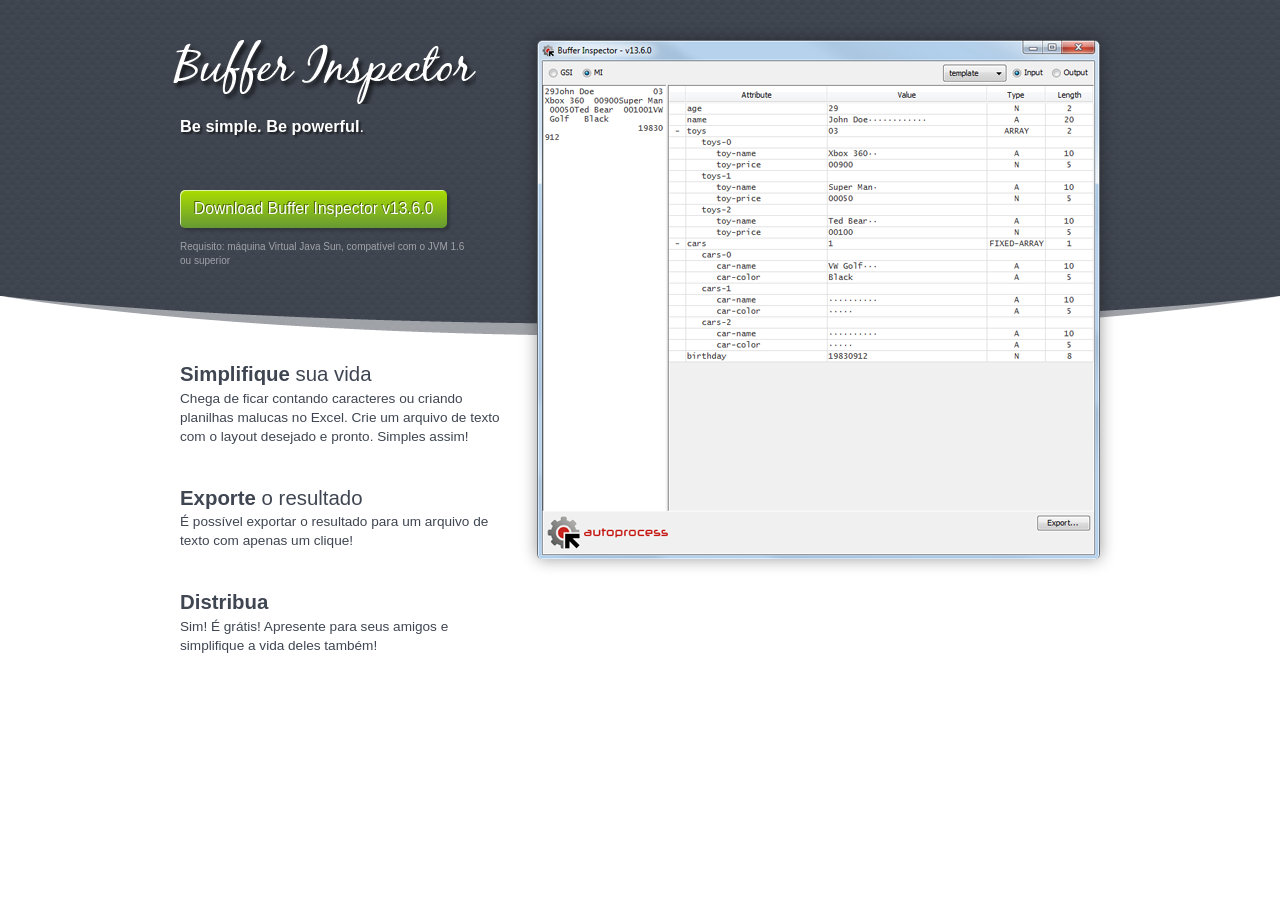
==== commit 0ebbca73: "Update index.html" ====
--- a/index.html
+++ b/index.html
@@ -44,10 +44,10 @@
 				</section>
 			</section> <!-- /#majorPoints -->
 		</section> <!-- /#content -->
-		<section id="footer">
+		<!--<section id="footer">
 			<a href="http://www.autoprocess.com.br" target="_self">
 				<img border="0" src="img/auto_process.png">
 			</a>
-		</section>
+		</section>-->
 	</body>
 </html>
